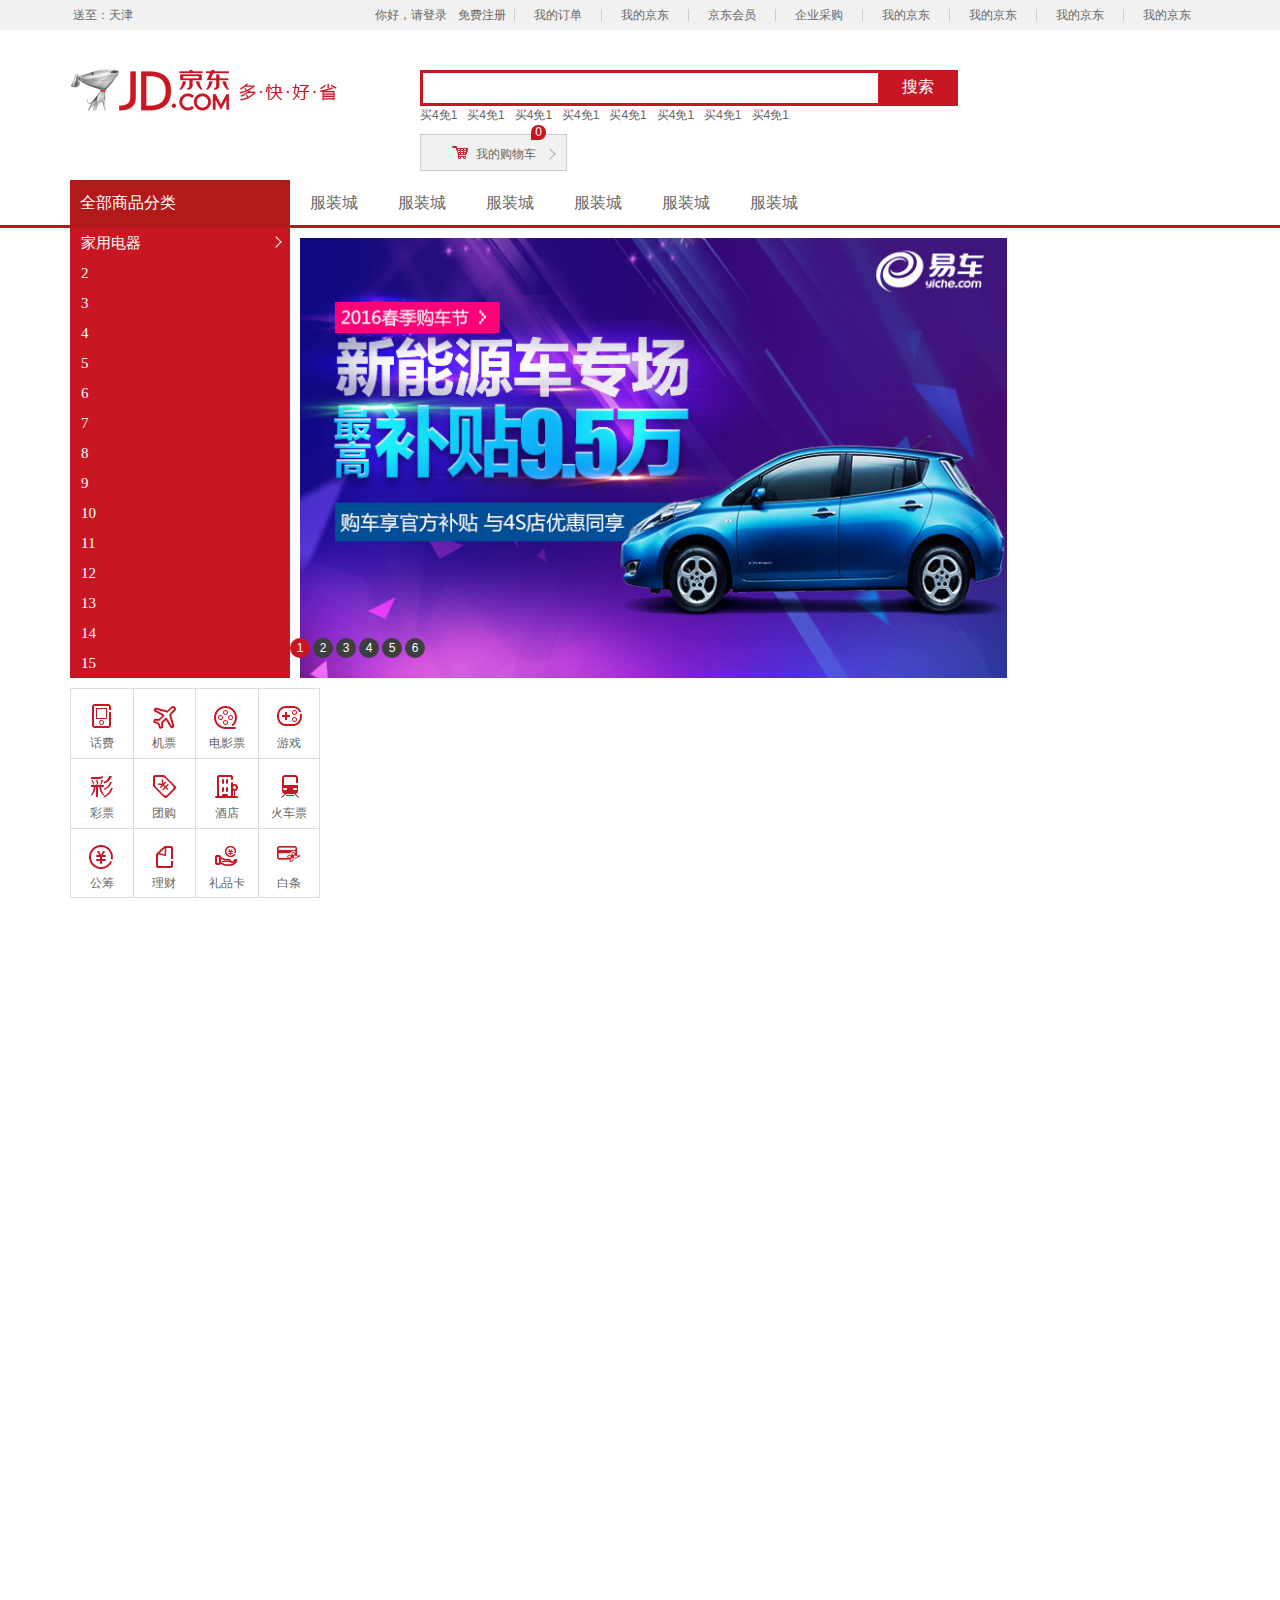
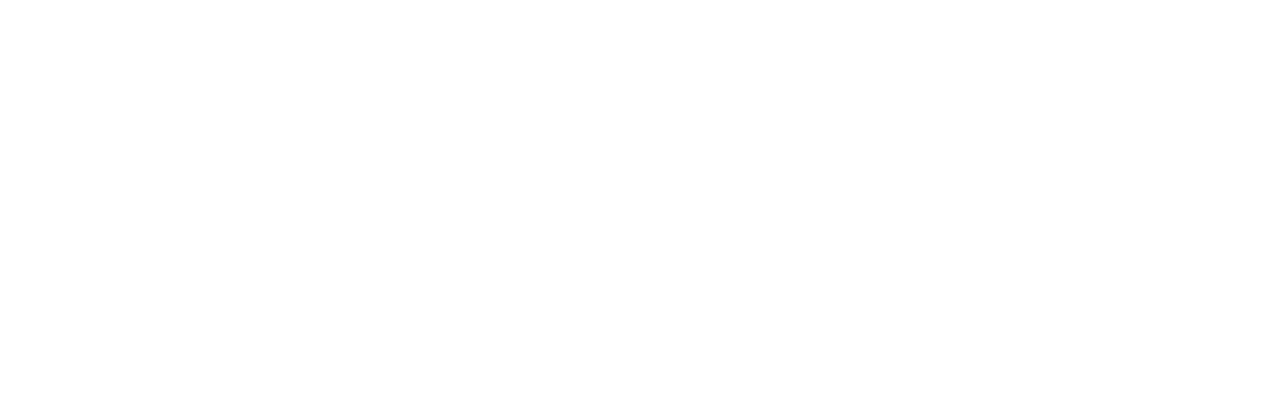
==== index3.html @ a40eb60e "finish" ====
<!DOCTYPE html>
<html lang="en">
<head>
    <meta charset="UTF-8">
    <title>自己做的3</title>
    <link rel="stylesheet" href="./css/base.css">
    <link rel="stylesheet" href="./css/style3.css">
    <script src="./js/jquery-1.12.2.min.js"></script>
    <script src="./js/index3.js"></script>
</head>
<body>
<div id="top">
    <div class="top-left">
        <div class="location menu">
            送至：天津
            <div class="locationHide fn-hide">
                <div class="white"></div>
                <ul>
                    <li><a href="">北京</a></li>
                    <li><a href="">上海</a></li>
                    <li><a href="">天津</a></li>
                    <li><a href="">重庆</a></li>
                    <li><a href="">河北</a></li>
                    <li><a href="">山西</a></li>
                    <li><a href="">河南</a></li>
                    <li><a href="">辽宁</a></li>
                    <li><a href="">吉林</a></li>
                    <li><a href="">黑龙江</a></li>
                    <li><a href="">内蒙古</a></li>
                    <li><a href="">江苏</a></li>
                    <li><a href="">山东</a></li>
                    <li><a href="">安徽</a></li>
                </ul>
            </div>
        </div>
    </div>
    <div class="top-right">
        <div class="login_register">
            <div class="login menu"><a href="">你好，请登录</a></div>
            <div class="register menu"><a href="">免费注册</a></div>
        </div>
        <div class="navs">
            <ul>
                <li class="space"></li>
                <li class="menu"><a href="">我的订单</a></li>
                <li class="space"></li>
                <li class="myJD menu">
                    <a href="">我的京东</a>
                    <div class="fn-hide">
                        你好，请登录
                    </div>
                </li>
                <li class="space"></li>
                <li class="menu"><a href="">京东会员</a></li>
                <li class="space"></li>
                <li class="menu"><a href="">企业采购</a></li>
                <li class="space"></li>
                <li class="myJD menu">
                    <a href="">我的京东</a>
                    <div class="abc fn-hide">
                        你好，请登录
                    </div>
                </li>
                <li class="space"></li>
                <li class="myJD menu">
                    <a href="">我的京东</a>
                    <div class="bcd fn-hide">
                        你好，请登录
                    </div>
                </li>
                <li class="space"></li>
                <li class="myJD menu">
                    <a href="">我的京东</a>
                    <div class="cde fn-hide">
                        你好，请登录
                    </div>
                </li>
                <li class="space"></li>
                <li class="myJD menu">
                    <a href="">我的京东</a>
                    <div class="def fn-hide">
                        你好，请登录
                    </div>
                </li>

            </ul>
        </div>

    </div>
</div>
<div id="search">
    <div class="logo">
        <a href="">
            <img src="./img/logo.png" alt="logo">
        </a>
    </div>
    <div class="search-total">
        <div class="search-content">
            <input type="text">
        </div>
        <div class="search-btn"><button>搜索</button></div>
        <div class="sub-search">
            <ul>
                <li><a href="">买4免1</a></li>
                <li><a href="">买4免1</a></li>
                <li><a href="">买4免1</a></li>
                <li><a href="">买4免1</a></li>
                <li><a href="">买4免1</a></li>
                <li><a href="">买4免1</a></li>
                <li><a href="">买4免1</a></li>
                <li><a href="">买4免1</a></li>
            </ul>
        </div>
    </div>
    <div class="my-cart">
        <div class="my-cart-wrap">
            <span>我的购物车</span>
            <i>0</i>
        </div>
        <div class="nogoods fn-hide">
            <div class="white"></div>
            购物车中还没有商品，赶紧选购吧！
        </div>

    </div>
</div>
<div id="prev-nav">
    <div class="total-goods">
        <a href="">全部商品分类</a>
    </div>
    <div>
        <ul>
            <li><a href="">服装城</a></li>
            <li><a href="">服装城</a></li>
            <li><a href="">服装城</a></li>
            <li><a href="">服装城</a></li>
            <li><a href="">服装城</a></li>
            <li><a href="">服装城</a></li>
        </ul>
    </div>
</div>

<div id="nav">
    <div class="left-nav">
        <ul>
            <li>
                <a class="first-show" href="">家用电器</a>
                <span class="big-arrow"></span>
                <div class="fn-hide">

                        <div class="nav-top">
                            <a href="">
                                <span class="nav-top-text">品牌日</span>
                                <span class="nav-arrow"></span>
                            </a>
                        </div>


                </div>
            </li>
            <li><a href="">2</a></li>
            <li><a href="">3</a></li>
            <li><a href="">4</a></li>
            <li><a href="">5</a></li>
            <li><a href="">6</a></li>
            <li><a href="">7</a></li>
            <li><a href="">8</a></li>
            <li><a href="">9</a></li>
            <li><a href="">10</a></li>
            <li><a href="">11</a></li>
            <li><a href="">12</a></li>
            <li><a href="">13</a></li>
            <li><a href="">14</a></li>
            <li><a href="">15</a></li>
        </ul>
    </div>
    <div class="lunbo">
        <div class="pic-show">
            <ul class="pics-wrap">
                <li><a href=""><img src="./img/ad-1.jpg" alt=""></a></li>
                <li><a href=""><img src="./img/ad-2.jpg" alt=""></a></li>
                <li><a href=""><img src="./img/ad-3.jpg" alt=""></a></li>
                <li><a href=""><img src="./img/ad-4.jpg" alt=""></a></li>
                <li><a href=""><img src="./img/ad-5.jpg" alt=""></a></li>
                <li><a href=""><img src="./img/ad-6.jpg" alt=""></a></li>
                <li><a href=""><img src="./img/ad-1.jpg" alt=""></a></li>
            </ul>
        </div>
        <div class="pointer">
            <a href="" class="active">1</a>
            <a href="">2</a>
            <a href="">3</a>
            <a href="">4</a>
            <a href="">5</a>
            <a href="">6</a>
        </div>
        <div class="fn-hide">
            <div class="left-side btn"></div>
            <div class="right-side btn"></div>
        </div>
    </div>
<!--    1hover后向上拉起来显示内容不会-->
<!--    2点击页面上除了right-nav以外的任意区域解绑$rightNavLis的mouseenter事件不会-->
<!--    轮播图的jQuery没看-->
<!--    .hide的最右边边框有突出-->
    <div class="right-nav">
        <ul>
            <li class="bigItem">
                <a href="">
                    <i class="icon icon1"></i>
                    <span>话费</span>
                </a>
                <div class="options">
                    <ul>
                        <li class="smallItem">
                            话费
                            <div class="fn-hide">
                                话费内容
                            </div>
                        </li>
                        <li class="smallItem">
                            机票
                            <div class="fn-hide">
                                机票内容
                            </div>
                        </li>
                        <li class="smallItem">
                            电影票
                            <div class="fn-hide">
                                电影票票内容
                            </div>
                        </li>
                        <li class="smallItem">
                            游戏
                            <div class="fn-hide">
                                游戏内容
                            </div>
                        </li>
                    </ul>
                </div>
            </li>
            <li class="bigItem">
                <a href="">
                    <i class="icon icon2"></i>
                    <span>机票</span>
                </a>
            </li>
            <li class="bigItem">
                <a href="">
                    <i class="icon icon3"></i>
                    <span>电影票</span>
                </a>
            </li>
            <li class="bigItem">
                <a href="">
                    <i class="icon icon4"></i>
                    <span>游戏</span>
                </a>
            </li>
            <li class="bigItem">
                <a href="">
                    <i class="icon icon5"></i>
                    <span>彩票</span>
                </a>
            </li>
            <li class="bigItem">
                <a href="">
                    <i class="icon icon6"></i>
                    <span>团购</span>
                </a>
            </li>
            <li class="bigItem">
                <a href="">
                    <i class="icon icon7"></i>
                    <span>酒店</span>
                </a>
            </li>
            <li class="bigItem">
                <a href="">
                    <i class="icon icon8"></i>
                    <span>火车票</span>
                </a>
            </li>
            <li class="bigItem">
                <a href="">
                    <i class="icon icon9"></i>
                    <span>公筹</span>
                </a>
            </li>
            <li class="bigItem">
                <a href="">
                    <i class="icon icon10"></i>
                    <span>理财</span>
                </a>
            </li>
            <li class="bigItem">
                <a href="">
                    <i class="icon icon11"></i>
                    <span>礼品卡</span>
                </a>
            </li>
            <li class="bigItem">
                <a href="">
                    <i class="icon icon12"></i>
                    <span>白条</span>
                </a>
            </li>

        </ul>
    </div>
</div>
</body>
</html>
---- css/base.css ----
@charset "utf-8";

/*
@名称: base
@功能: 重设浏览器默认样式
*/
:root{
    --hoverRed:#c81623;
}
/* 防止用户自定义背景颜色对网页的影响，添加让用户可以自定义字体 */
html{
	color:#000;background:#fff;
	-webkit-text-size-adjust: 100%;
	    -ms-text-size-adjust: 100%;
}
a{
	cursor: pointer;
}

/* 内外边距通常让各个浏览器样式的表现位置不同 */
body,div,dl,dt,dd,ul,ol,li,h1,h2,h3,h4,h5,h6,pre,code,form,fieldset,legend,input,textarea,p,blockquote,th,td,hr,button,article,aside,details,figcaption,figure,footer,header,hgroup,menu,nav,section {
	margin:0;padding:0;
	color:#666;
	font:12px/150% Arial, Verdana, "\5b8b\4f53";
}

/* 重设 HTML5 标签, IE 需要在 js 中 createElement(TAG) */
article,aside,details,figcaption,figure,footer,header,hgroup,menu,nav,section {
    display:block;
}

/* HTML5 媒体文件跟 img 保持一致 */
audio,canvas,video {
    display: inline-block;*display: inline;*zoom: 1;
}

/* 要注意表单元素并不继承父级 font 的问题 */
body,button,input,select,textarea{
font:12px/1.5 tahoma,arial,\5b8b\4f53;
}
input,select,textarea{
font-size:100%;
}

/* 去掉各Table cell 的边距并让其边重合 */
table{
border-collapse:collapse;border-spacing:0;
}

/* IE bug fixed: th 不继承 text-align*/
th{
text-align:inherit;
}

/* 去除默认边框 */
fieldset,img{
border:0;
}

/* ie6 7 8(q) bug 显示为行内表现 */
iframe{
display:block;
}

/* 去掉 firefox 下此元素的边框 */
abbr,acronym{
border:0;font-variant:normal;
}

/* 一致的 del 样式 */
del {
text-decoration:line-through;
}

address,caption,cite,code,dfn,em,th,var {
font-style:normal;
font-weight:500;
}

/* 去掉列表前的标识, li 会继承 */
ol,ul {
list-style:none;
}

/* 对齐是排版最重要的因素, 别让什么都居中 */
caption,th {
text-align:left;
}

/* 来自yahoo, 让标题都自定义, 适应多个系统应用 */
h1,h2,h3,h4,h5,h6 {
font-size:100%;
font-weight:500;
}

q:before,q:after {
content:'';
}

/* 统一上标和下标 */
sub, sup {
    font-size: 75%; line-height: 0; position: relative; vertical-align: baseline;
}
sup {top: -0.5em;}
sub {bottom: -0.25em;}


a{
	color: #666;
	
}
/* 让链接在 hover 状态下显示下划线 */
a:hover {
	color: var(--hoverRed);
}

/* 默认不显示下划线，保持页面简洁 */
ins,a {
text-decoration:none;
}

/* 清理浮动 */
.fn-clear:after {
visibility:hidden;
display:block;
font-size:0;
content:" ";
clear:both;
height:0;
}
.fn-clear {
zoom:1; /* for IE6 IE7 */
}

/* 隐藏, 通常用来与 JS 配合 */
body .fn-hide {
display:none;
}

/* 设置内联, 减少浮动带来的bug */
.fn-left,.fn-right {
display:inline;
}
.fn-left {
float:left;
}
.fn-right {
float:right;
}
button,input{
	border:none;
	outline: none;
}
i{
	font-style:normal;
}
---- css/style3.css ----
body{
    height: 2000px;
}
#top {
    position: relative;
    height: 30px;
    padding: 0 70px;
    background-color: #f1f1f1;
}

#top > div {
    float: left;
}

#top .menu {
    padding: 0 3px;
    line-height: 30px;
}
#top .location{
    position: relative;
}
#top .top-left .location:hover {

    width: 60px;
    height: 30px;
    background-color: #fff;
    border-left: 1px solid #ddd;
    border-right: 1px solid #ddd;
    margin-left: -1px;
}

#top .top-left .location:hover .locationHide {
    display: block;
    position: absolute;
    left:-1px;
    width: 300px;
    background-color: #fff;
    border:1px solid #ddd;
}
#top .top-left .location:hover .white{

    position: absolute;
    width: 66px;
    height: 10px;
    top:-5px;
    left: 0;
    background-color: #fff;
}
#top .top-left .locationHide:after{
    content: "";
    display: block;
    clear:both;
}
#top .top-left li{
    box-sizing: border-box;
    float:left;
    width: 20%;
    padding: 5px;
    text-align: center;
}
#top .top-right {
    position: absolute;
    top: 0;
    right: 70px;
}

#top .top-right > div {
    float: left;
}

#top .login_register {
    height: 30px;
}

#top .login_register div {
    float: left;
    margin-right: 5px;
}

#top .navs li {
    float: left;
}

#top .navs .space {
    width: 1px;
    height: 12px;
    background-color: #ccc;
    margin-top: 9px;
}

#top .navs .menu {
    width: 50px;
    height: 30px;
    margin: 0 15px;
    text-align: center;
}

#top .navs .myJD:hover {
    width: 48px;
    background-color: #fff;
    border-left: 1px solid #ddd;
    border-right: 1px solid #ddd;
}

#top .navs .myJD:hover .abc {
    display: block;
    width: 300px;
    height: 30px;
    background-color: pink;
}

#search {
    height: 90px;
    padding: 0 70px;
    margin: 30px 0;
}

#search > div {
    float: left;
    margin-right: 80px;
}

#search .search-total {
    margin-top: 10px;
}

#search .search-total > div:nth-child(-n+2) {

    float: left;

}

#search .search-content input{
    width: 455px;
    height: 30px;
    border-left: 3px solid #c81623;
    border-top: 3px solid #c81623;
    border-bottom: 3px solid #c81623;
}

#search .search-btn {
    width: 80px;
    height: 36px;
    background-color: #c81623;
    text-align: center;
    line-height: 36px;
}

#search .search-btn button {
    background-color: #c81623;
    color: #fff;
    font-size: 16px;
    font-family: "Microsoft YaHei", "微软雅黑", "Microsoft JhengHei", "华文宋体", STHeiti, verdana, arial, sans-serif;
}

#search .sub-search li {
    float: left;
    margin-right: 10px;
}
#search .my-cart{
    position: relative;
}
#search .my-cart-wrap {
    position: relative;
    width: 145px;
    height: 35px;
    margin-top: 10px;
    border: 1px solid #ccc;
    background-color: #f1f1f1;
}
#search .my-cart:hover .my-cart-wrap{
    background-color: #fff;
    border-bottom: none;
    box-shadow: 0 0 5px rgba(0,0,0,0.2);

}
#search .my-cart:hover .nogoods{
    display: block;
    position: absolute;
    top:47px;
    right:0;
    width: 300px;
    height: 50px;
    text-align: center;
    line-height: 50px;
    border: 1px solid #ccc;
    background-color: #fff;
    box-shadow: 0 0 5px #ccc;
}
#search .my-cart:hover .white{
    position: absolute;
    top:-7px;
    right:0;
    width: 145px;
    height: 15px;
    background-color: #fff;
}


#search .my-cart-wrap i {
    position: absolute;
    top:-10px;
    left:110px;
    width: 15px;
    height: 15px;
    font-size: 12px;
    line-height: 15px;
    border-radius: 7px 7px 7px 0;
    background-color: #c81623;
    text-align: center;
    color:#fff;
    z-index: 2;
}
#search .my-cart-wrap::after{
    content: "";
    position: absolute;
    top:15px;
    left:125px;
    width: 7px;
    height: 7px;
    border-top:1px solid #aaa;
    border-right:1px solid #aaa;
    transform: rotate(45deg);
}
#search .my-cart-wrap span {
    position: absolute;
    top: 10px;
    left: 30px;
    background: url("../img/jd2015img.png") no-repeat 0 -58px;
    padding-left: 25px;
}
#prev-nav{

    padding:0 70px;
    border-bottom: 3px solid #B1191A;
}
#prev-nav>div{
    float: left;
}

#prev-nav::after{
    content: "";
    display: table;
    clear:both;
}
#prev-nav .total-goods a{
    display: block;
    width: 200px;
    height: 45px;
    padding: 0 10px;
    background-color: #B1191A;
    color:#fff;
    line-height: 45px;
    font-size: 16px;
    font-family: "微软雅黑";
}
#prev-nav li{
    float:left;
    margin: 0 20px;
    font-size: 16px;
    font-family: "微软雅黑";
    line-height: 45px;
}

#nav {
    padding: 0 70px;
}
#nav::after{
    content: "";
    display: table;
    clear: both;
}
#nav>div{
    float:left;
}
#nav .left-nav{
    position: relative;
    width: 219px;
    border-left:1px solid #C81623;
    background-color: #C81623;
}


#nav .left-nav li>a{
    position: relative;
    display: block;
    width: 200px;
    padding: 0 10px;
    height: 30px;
    line-height: 30px;
    color:#fff;
    font-size: 15px;
    font-family: "微软雅黑";
}
#nav .left-nav li .big-arrow{
    position: absolute;
    top:10px;
    right:10px;
    width: 7px;
    height: 7px;
    border-top: 1px solid #fff;
    border-right: 1px solid #fff;
    transform: rotate(45deg);
}
#nav .left-nav li:hover{

    background-color: #ddd;
    color:#C81623;

}
#nav .left-nav li:hover .fn-hide{
    display: block;
    position: absolute;
    top:0;
    left:220px;
    width: 1000px;
    height: 449px;
    background-color: #ddd;
    border-right: 1px solid #C81623;
    border-bottom: 1px solid #C81623;
    z-index: 1;
}
#nav .left-nav li:hover .big-arrow{
    border-top: 1px solid #ddd;
    border-right: 1px solid #ddd;
}
#nav .left-nav .fn-hide .nav-top span{
    float:left;
    
}
#nav .left-nav .fn-hide .nav-top .nav-top-text{
    width: 55px;
    height: 25px;
    background-color: #777;
    line-height: 25px;
    text-align: center;
    color:#fff;
}
#nav .left-nav .fn-hide .nav-top .nav-arrow{
    position: relative;
    width: 25px;
    height: 25px;
    background-color: #555;
}
#nav .left-nav .fn-hide .nav-top .nav-arrow::after{
    content: "";
    position: absolute;
    top:7px;
    left:5px;
    width: 7px;
    height: 7px;
    border-top:1px solid #fff;
    border-right:1px solid #fff;
    transform: rotate(45deg);
}
#nav .left-nav .fn-hide .nav-top a:hover .nav-top-text{
    background-color: #C81623;
}
#nav .left-nav .fn-hide .nav-top a:hover .nav-arrow{
    background-color: #B1191A;
}
#nav .lunbo{
    position: relative;
    width: 730px;
    height: 450px;
}
#nav .lunbo:hover .fn-hide{
    display: block;
}

#nav .lunbo .fn-hide .btn{
    position: absolute;
    top:195px;
    width: 30px;
    height: 60px;
    background-color: rgba(0,0,0,0.3);
}
#nav .lunbo .fn-hide .left-side{
    left:10px;
}
#nav .lunbo .fn-hide .right-side{
    right:10px;
}
#nav .lunbo .fn-hide .left-side::before{
    content: "";
    position: absolute;
    top:23px;
    left:10px;
    width: 12px;
    height: 12px;
    border-left: 1px solid #fff;
    border-bottom: 1px solid #fff;
    transform: rotate(45deg);
}

#nav .lunbo .fn-hide .right-side::before{
    content: "";
    position: absolute;
    top:23px;
    left:8px;
    width: 12px;
    height: 12px;
    border-top: 1px solid #fff;
    border-right: 1px solid #fff;
    transform: rotate(45deg);
}
#nav .lunbo .pic-show{
    position: relative;
    height: 100%;
    overflow: hidden;
}
#nav .lunbo .pics-wrap{
    position: absolute;
    height: 100%;
}
#nav .lunbo li{
    float:left;
    width: 710px;
    padding: 10px 10px 0;
    height: 440px;
}
#nav .lunbo img{
    display: block;
    height: 100%;
}
#nav .lunbo .pointer{
    position: absolute;
    bottom:20px;

}
#nav .lunbo .pointer::after{
    content: "";
    display: table;
    clear:both;
}
#nav .lunbo .pointer a{
    float:left;
    width: 20px;
    height: 20px;
    margin-right: 3px;
    border-radius: 50%;
    background-color: #3E3E3E;
    text-align: center;
    color:#fff;
    line-height: 20px;
}
#nav .lunbo .pointer .active{
    background-color: #C81623;
}
#nav .right-nav{

    width: 250px;
    margin-top: 10px;
    /*background-color: pink;*/
}
#nav .right-nav li.bigItem{
    position: relative;
    box-sizing: border-box;
    float: left;
    width: 25%;
    height: 70px;
    border-top:1px #ddd solid;
    border-left:1px #ddd solid;
}
#nav .right-nav li.bigItem:nth-child(4n){
    border-right:1px #ddd solid;
}
#nav .right-nav li.bigItem:nth-child(n+9){
    border-bottom:1px #ddd solid;
}
#nav .right-nav li.bigItem>a{
    position: absolute;
    top:0;
    left:0;
    width: 100%;
    height: 100%;
    z-index: 1;
}
#nav .right-nav li.bigItem>a::before{
    content: "";
    display: table;
}
#nav .right-nav li.bigItem .icon{
    display: block;
    margin-top:15px;
    margin-left:18px;
    width: 25px;
    height: 25px;
}
#nav .right-nav li.bigItem .icon1{
    background: url("../img/ico-1.png") no-repeat 0 0px;
}
#nav .right-nav li.bigItem .icon2{
    background: url("../img/ico-1.png") no-repeat 0 -25px;
}
#nav .right-nav li.bigItem .icon3{
    background: url("../img/ico-1.png") no-repeat 0 -50px;
}
#nav .right-nav li.bigItem .icon4{
    background: url("../img/ico-1.png") no-repeat 0 -75px;
}
#nav .right-nav li.bigItem .icon5{
    background: url("../img/ico-1.png") no-repeat 0 -100px;
}
#nav .right-nav li.bigItem .icon6{
    background: url("../img/ico-1.png") no-repeat 0 -125px;
}
#nav .right-nav li.bigItem .icon7{
    background: url("../img/ico-1.png") no-repeat 0 -150px;
}
#nav .right-nav li.bigItem .icon8{
    background: url("../img/ico-1.png") no-repeat 0 -175px;
}
#nav .right-nav li.bigItem .icon9{
    background: url("../img/ico-1.png") no-repeat 0 -200px;
}
#nav .right-nav li.bigItem .icon10{
    background: url("../img/ico-1.png") no-repeat 0 -225px;
}
#nav .right-nav li.bigItem .icon11{
    background: url("../img/ico-1.png") no-repeat 0 -250px;
}
#nav .right-nav li.bigItem .icon12{
    background: url("../img/ico-1.png") no-repeat 0 -275px;
}
#nav .right-nav li.bigItem span{
    display: block;
    width: 100%;
    text-align: center;
    margin-top: 5px;
}
#nav .right-nav li.bigItem .options {

    display: none;

    margin-top:210px;
    width: 254px;
    height: 210px;


}
#nav .right-nav li.bigItem .options .smallItem{
    box-sizing: border-box;
    position: relative;
    float:left;
    width: 25%;
    height: 30px;
    margin-left: -1px;
    border-right: 1px solid #ddd;
    border-bottom:1px solid #ddd ;
    text-align: center;
    /*background-color: green;*/

}
#nav .right-nav li.bigItem .options li.smallItem:nth-child(1){
    border-left: 1px solid #ddd;
}
#nav .right-nav li.bigItem .fn-hide{
    position: absolute;
    top:30px;
    left:0;
    width: 250px;
    height: 180px;
    line-height: 180px;
    text-align: center;
}
#nav .right-nav li.bigItem .active{
    border-top:1px red solid;
}
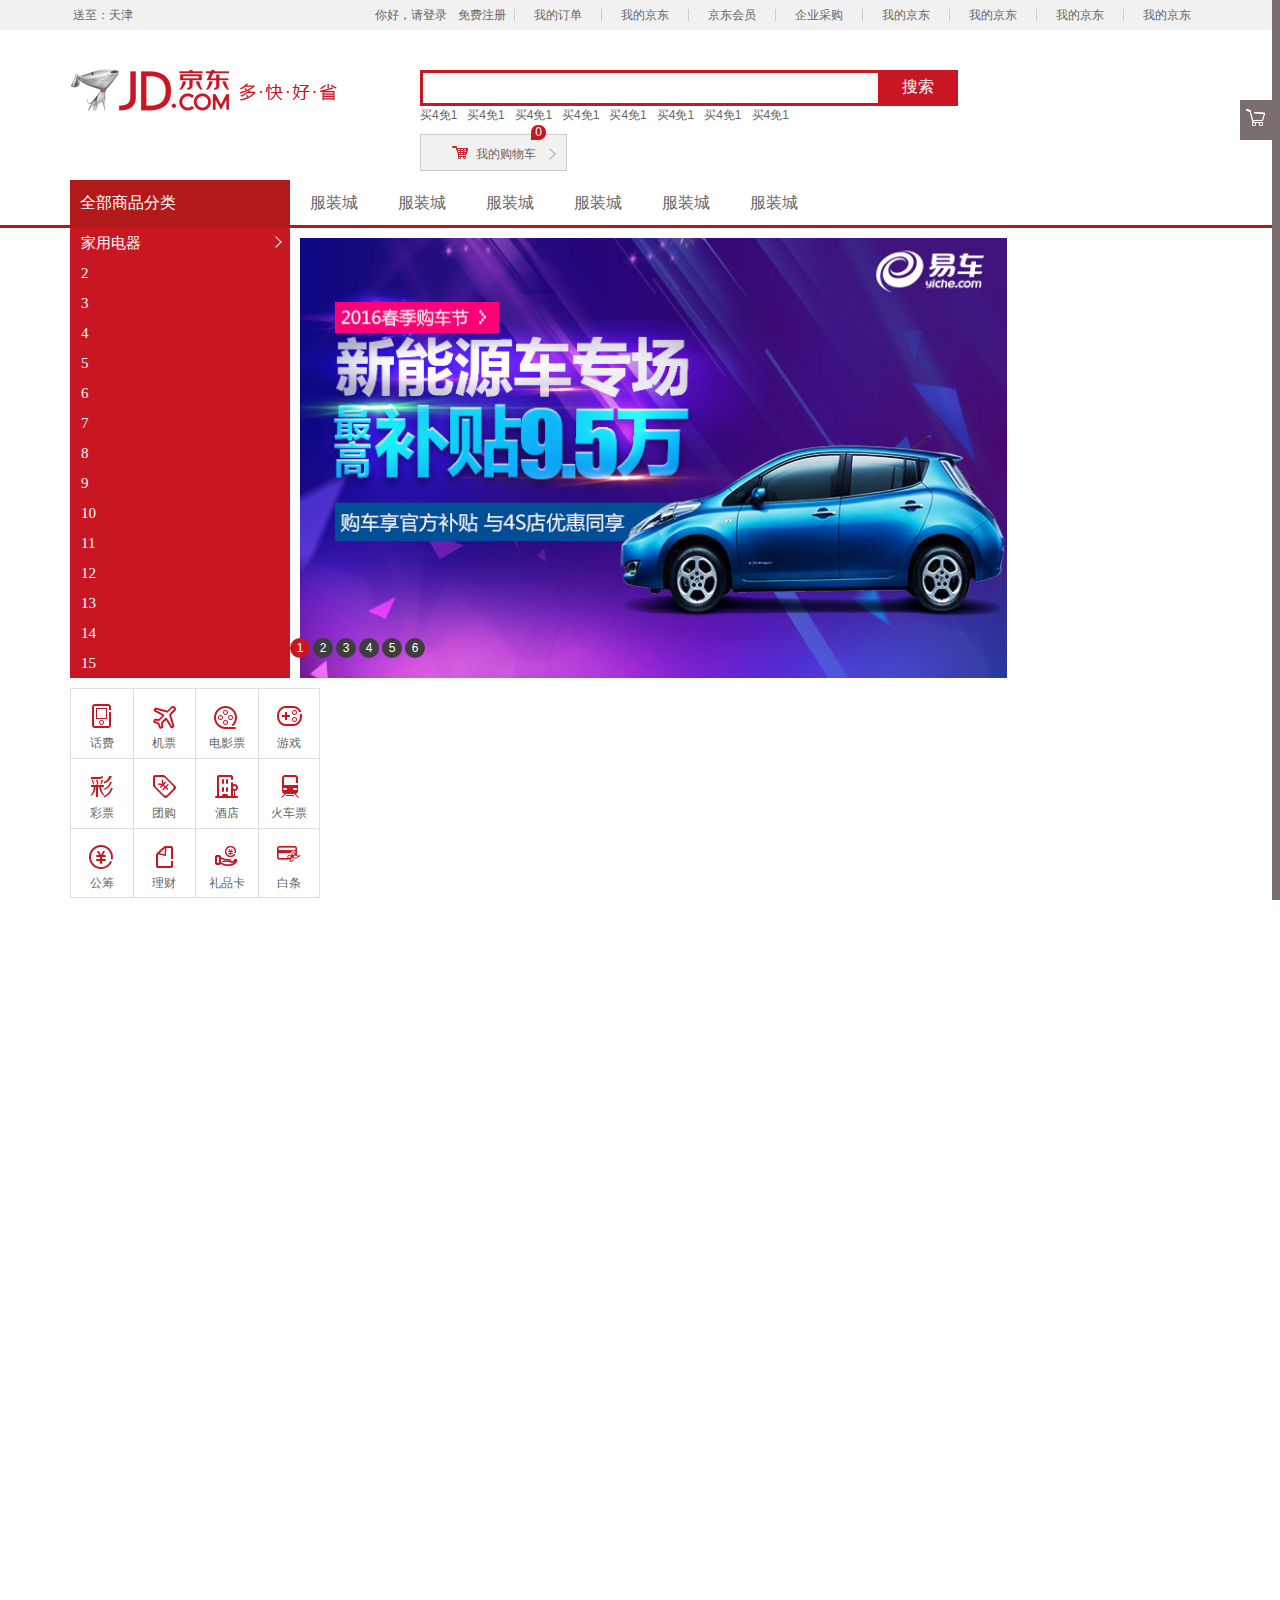
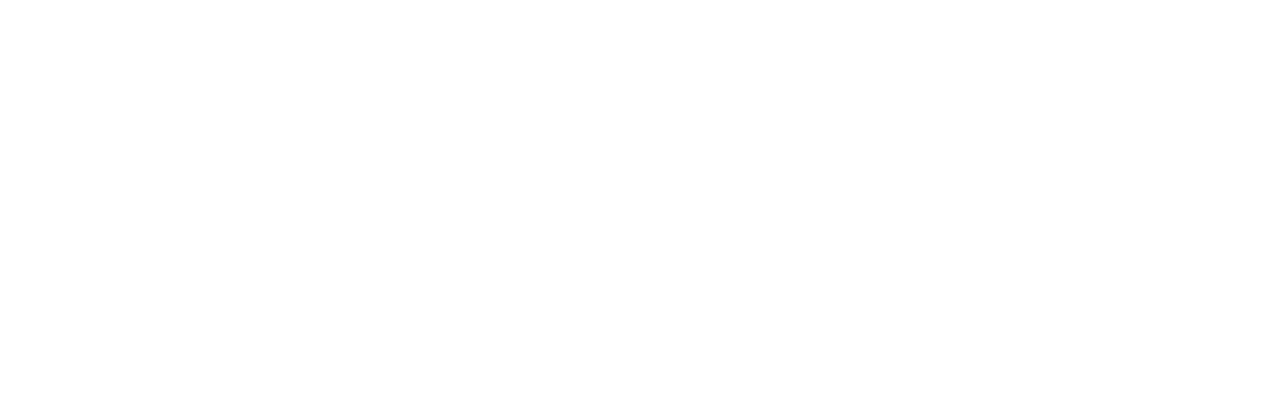
==== commit 09589e6a: "完成" ====
--- a/index3.html
+++ b/index3.html
@@ -9,6 +9,14 @@
     <script src="./js/index3.js"></script>
 </head>
 <body>
+<div id="right">
+    <ul>
+        <li>
+            <a href=""></a>
+            <div class="fn-hide">购物车</div>
+        </li>
+    </ul>
+</div>
 <div id="top">
     <div class="top-left">
         <div class="location menu">
--- a/css/style3.css
+++ b/css/style3.css
@@ -1,5 +1,44 @@
 body{
     height: 2000px;
+}
+#right{
+    position: fixed;
+    right:0;
+    top:0;
+    width: 8px;
+    height: 100%;
+    background-color: #7A6E6E;
+    z-index: 10;
+}
+#right li{
+    position: absolute;
+    top:100px;
+    right:0;
+    width: 40px;
+    height: 40px;
+    background-color: #7A6E6E;
+}
+#right .fn-hide{
+
+    position: absolute;
+    top: 0;
+    right: 40px;
+    width: 0px;
+    height: 40px;
+    background-color: #7A6E6E;
+    text-align: center;
+}
+#right li:hover .fn-hide{
+    display: block;
+    width: 60px;
+}
+#right a{
+    display: block;
+    height: 100%;
+    background: url('../img/toolbar.png') -50px 0 no-repeat;
+}
+#right .fn-hide{
+
 }
 #top {
     position: relative;
